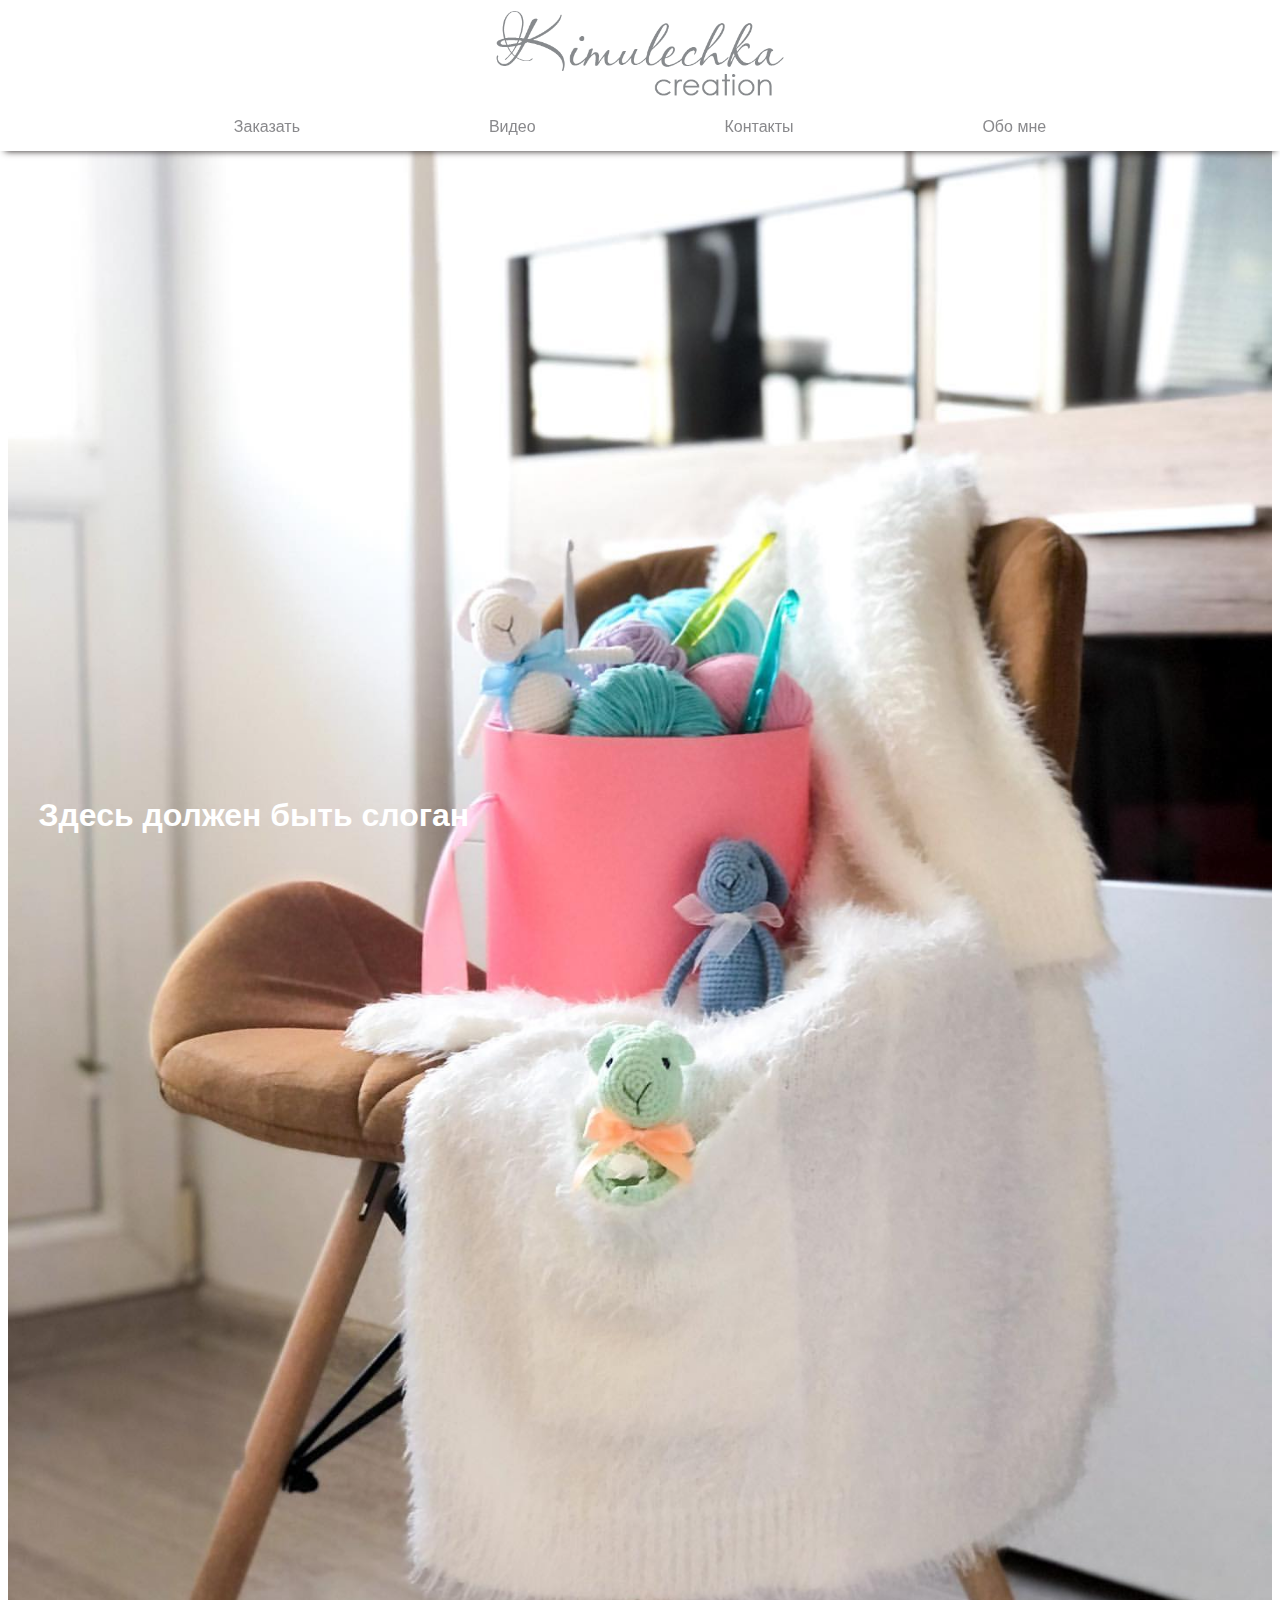
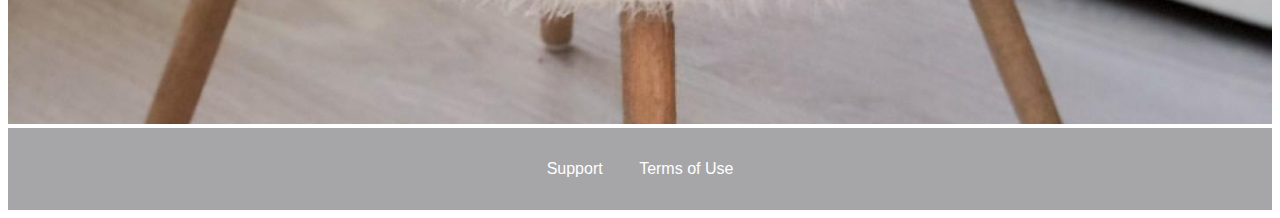
==== index.html @ 3937a179 "modify index.html and style.css in main project folder; add images to folder 'images'" ====
<!doctype html>
<html lang="en">
<head>
	<meta charset="UTF-8">
	<meta http-equiv="X-UA-Compatible" content="ie=edge">
	<meta name="viewport" content="width=device-width, initial-scale=1.0">
	<title>KimulechkaKnits</title>
	<link rel="stylesheet" href="style.css">
</head>
<body>
	<!--logo + nav-->
	<header class="main-header">
		<div>
			<a href="index.html" class="main-logo">
				<img src="images/logo.png" alt="Kimulechka Creation">
			</a>
			<a href="index.html" class="mobile-logo">
				<img src="images/logosmall.png" alt="Kimulechka Creation">
			</a>
		</div>
		<nav class="main-nav">
			<ul class="main-nav__items">
				<li class="main-nav__item main-nav__item--cta">
					<a href="./ordering_page/index.html">Заказать</a>
					<!--<ul class="main-nav__subitem">
						<li><a href="#">Игрушки</a></li>
						<li><a href="#">Погремушки</a></li>
						<li><a href="#">Одежда для детей</a></li>
						<li><a href="#">Аксессуары для детей</a></li>
					</ul>-->
				</li>
				<li class="main-nav__item"><a href="#">Видео</a></li>
				<li class="main-nav__item"><a href="#">Контакты</a></li>
				<li class="main-nav__item"><a href="#">Обо мне</a></li>
			</ul>
		</nav>
		<nav class="mobile-nav">
			<ul class="mobile-nav__items">
				<li class="mobile-nav__item mobile-nav__item--cta">
					<a href="./ordering_page/index.html">Заказать</a>
					<!--<ul class="main-nav__subitem">
						<li><a href="#">Игрушки</a></li>
						<li><a href="#">Погремушки</a></li>
						<li><a href="#">Одежда для детей</a></li>
						<li><a href="#">Аксессуары для детей</a></li>
					</ul>-->
				</li>
				<li class="mobile-nav__item"><a href="#">Видео</a></li>
				<li class="mobile-nav__item"><a href="#">Контакты</a></li>
				<li class="mobile-nav__item"><a href="#">Обо мне</a></li>
			</ul>
		</nav>
	</header>
	<div id="product-overview">
		<a href="#">
			<h1>Здесь должен быть слоган</h1><!--нужно что-то запоминающееся записать - и продать)-->
			<img src="images/main_page.jpg" alt="Фото вязанных изделий" class="product-overview"><!--придумать-->
		</a>
	</div>
	<footer class="main-footer">
		<nav>
			<ul class="main-footer__links">
				<li class="main-footer__link">
					<a href="#">Support</a>
				</li>
				<li class="main-footer__link">
					<a href="#">Terms of Use</a>
				</li>
			</ul>
		</nav>
	</footer>
</body>

</html>
---- style.css ----
* {
	box-sizing: border-box;
}
body {
	color: #757679;
	font-family: "Avenir Next", sans-serif;
	font-style: normal;
	font-weight: 400;
}
.main-header {
	position: fixed;
	z-index: 1;
	top: 0;
	left: 0;
	display: flex;
	flex-flow: column wrap;
	align-items: center;
	justify-content: space-between;
	width: 100%;
	background: white;
	box-shadow: 0 5px 7px -5px #201A19;
}
#product-overview {
	min-height: calc(100vh - 3.5rem - 8rem);
	margin-top: 9rem;
}
.main-header > div {
	display: inline-block;
	vertical-align: middle;
}
.main-logo {
	height: 6.5rem;/*?*/
	display: inline-block;
	vertical-align: middle;
}
.main-logo img {
	height: 100%;
}
.mobile-logo {
	display: none;
}
.main-nav {
	display: inline-block;
	text-align: center;
	width: calc(100% - 74px);
	padding: 0.9rem 1.5rem;
	vertical-align: middle;
}
.mobile-nav {
	display: none;
}
@media (max-width: 48rem), (orientation: portrait) {
	.main-nav {
		display: none;
	}
	.mobile-nav {
		display: inline-block;
		text-align: center;
		vertical-align: middle;
		margin: 0;
	}
	ul {
		padding: 0;
		margin: 0 0 0.5rem 0;/*куда перенести, чтобы убрать отступ*/
	}
	.main-logo {
		display: none;
	}
	.mobile-logo {
		display: inline-block;
		text-align: center;
		height: 7rem;/*?*/

	}
	img {
		width: 70%;
	}
}
.main-nav__items {
	display: flex;
	flex-flow: row wrap;
	justify-content: space-evenly;
	align-items: center;
	margin: 0;
	padding: 0;
	list-style: none;
}
.mobile-nav__items {
	list-style: none;
}
.main-nav__item {
	display: inline-block;
	margin: 0 1rem;
}
.main-nav__item a,
.mobile-nav__item a {
	text-decoration: none;
	color: #89898c;
	padding: 0.2rem 0;
}
.main-nav__item a:hover,
.main-nav__item a:active,
.mobile-nav__item a:hover,
.mobile-nav__item a:active {
	color: #d8d8dc;
	/*border-bottom: 0.2rem solid #d8d8dc;*/
}
.main-footer {
	background: #a6a6a9;
	padding: 2rem;
}
.main-footer__links {
	list-style: none;
	margin: 0;
	padding: 0;
	text-align: center;
}
.main-footer__link {
	display: inline-block;
	margin: 0 1rem;
}
.main-footer__link a {
	color: white;
	text-decoration: none;
}
.main-footer__link a:hover,
.main-footer__link a:active {
	color: #201A19;
}

#product-overview h1 {
	color: white;
	position: absolute;
	bottom: 5%;
	left: 3%;
}
.product-overview {
	width: 100%;
	height: 100%;
}
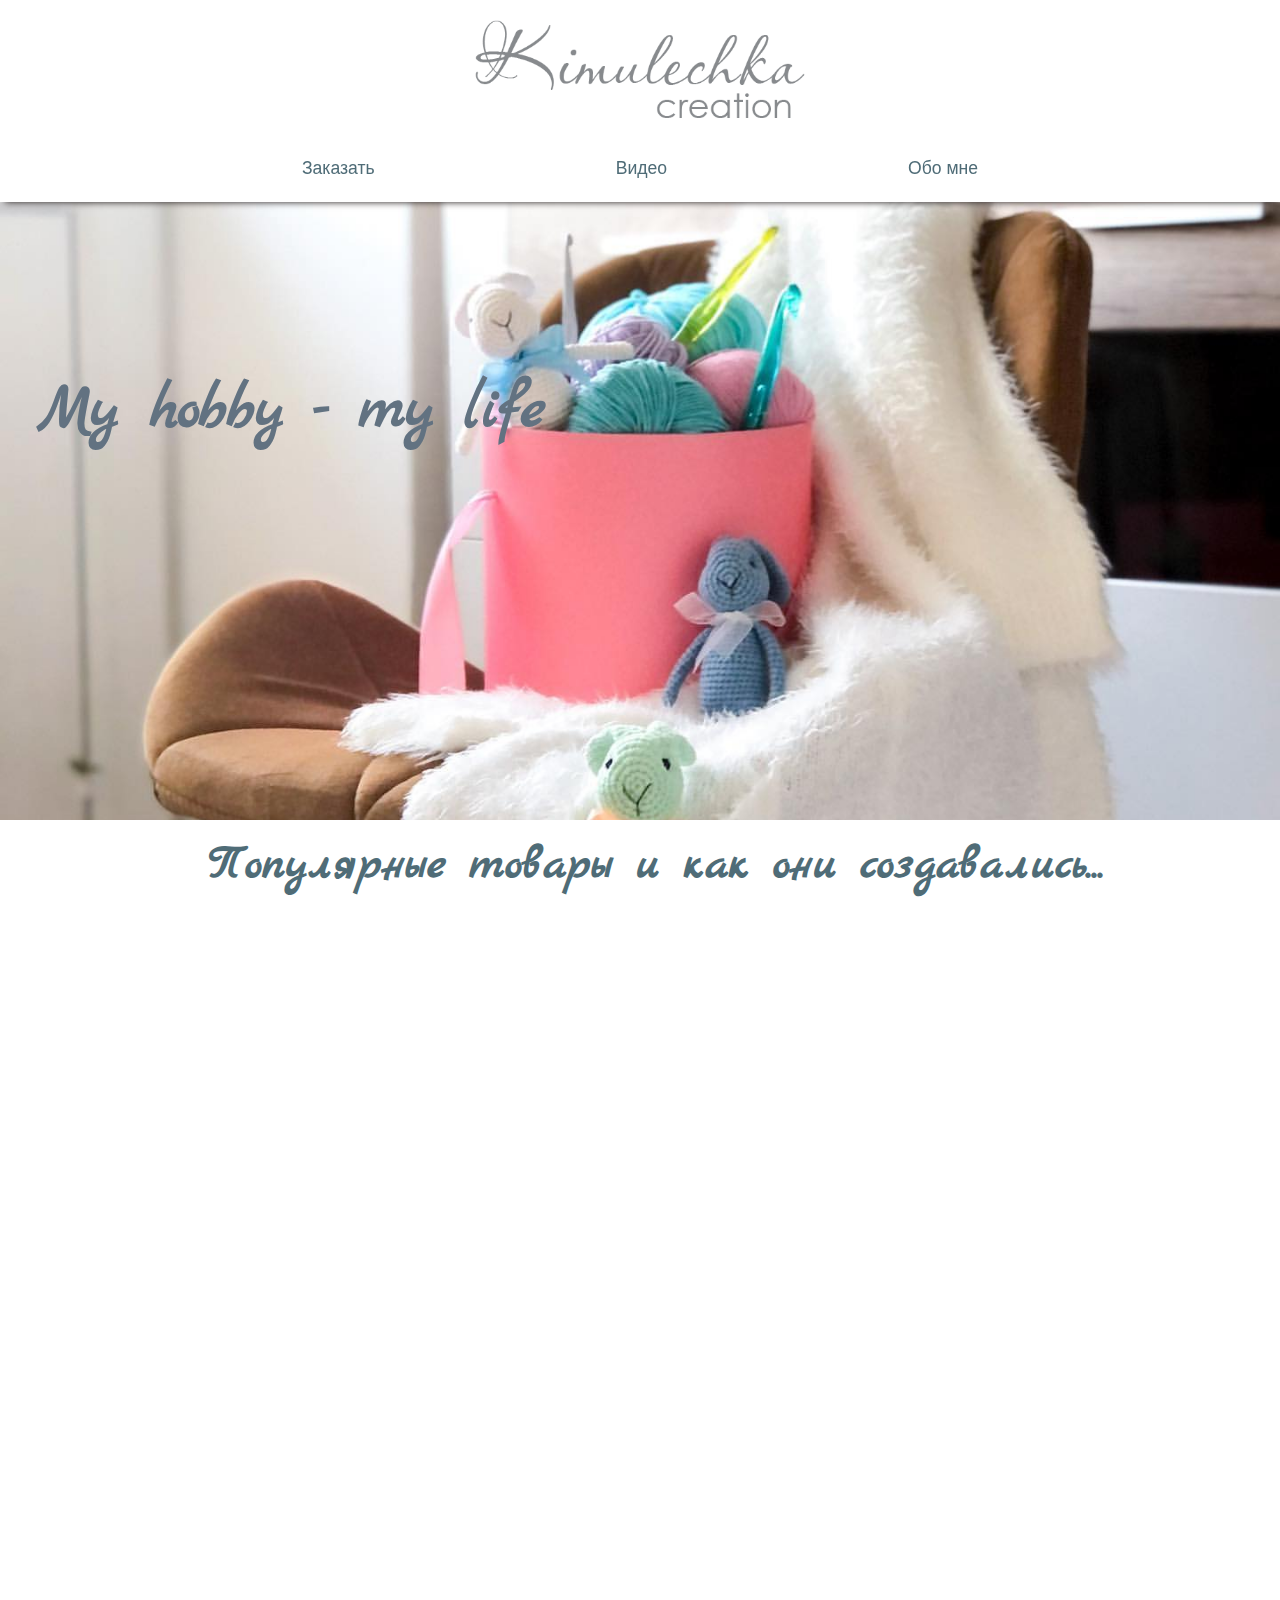
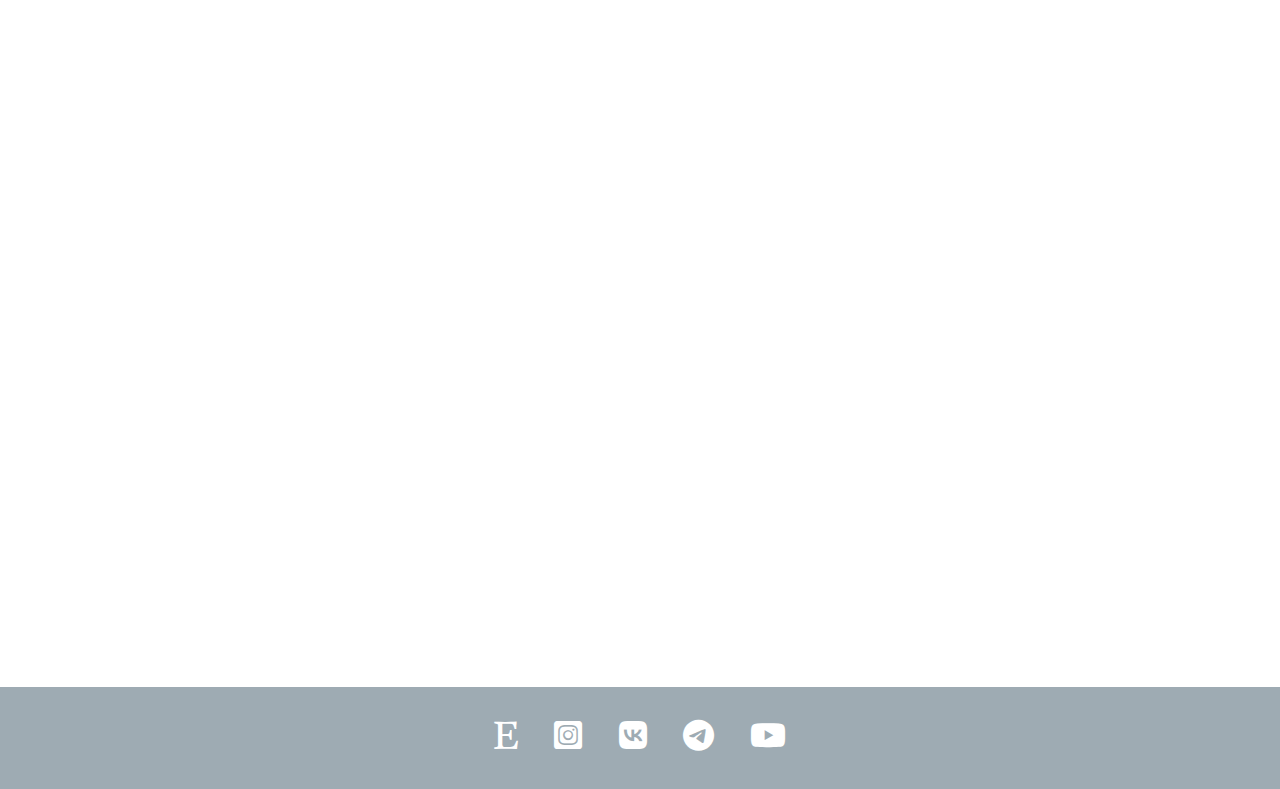
==== commit e60ae22d: "add new page about us and files about.html about.css about.js" ====
--- a/index.html
+++ b/index.html
@@ -5,10 +5,20 @@
 	<meta http-equiv="X-UA-Compatible" content="ie=edge">
 	<meta name="viewport" content="width=device-width, initial-scale=1.0">
 	<title>KimulechkaKnits</title>
-	<link rel="stylesheet" href="style.css">
+	<link rel="stylesheet" href="shared.css">
+	<link rel="stylesheet" href="main.css">
+	<link rel="stylesheet" href="./iconsfont/iconsfont.css">
 </head>
+
 <body>
-	<!--logo + nav-->
+	<div class="backdrop"></div>
+	<div class="modal">
+		<h1 class="modal__title">Вы хотите заказать себе вязанного друга?</h1>
+		<div class="modal__actions">
+			<a href="ordering_page/ordering.html" class="modal__action">Да!</a>
+			<button class="modal__action modal__action--negative" type="button">Нет!</button>
+		</div>
+	</div>
 	<header class="main-header">
 		<div>
 			<a href="index.html" class="main-logo">
@@ -18,57 +28,120 @@
 				<img src="images/logosmall.png" alt="Kimulechka Creation">
 			</a>
 		</div>
+		<div>
+			<button class="toggle-button">
+				<span class="toggle-button__bar"></span>
+				<span class="toggle-button__bar"></span>
+				<span class="toggle-button__bar"></span>
+			</button>
+		</div>
 		<nav class="main-nav">
 			<ul class="main-nav__items">
-				<li class="main-nav__item main-nav__item--cta">
-					<a href="./ordering_page/index.html">Заказать</a>
-					<!--<ul class="main-nav__subitem">
-						<li><a href="#">Игрушки</a></li>
-						<li><a href="#">Погремушки</a></li>
-						<li><a href="#">Одежда для детей</a></li>
-						<li><a href="#">Аксессуары для детей</a></li>
-					</ul>-->
+				<li class="main-nav__item main-nav__item--cta"><a href="#">Заказать</a>
 				</li>
 				<li class="main-nav__item"><a href="#">Видео</a></li>
-				<li class="main-nav__item"><a href="#">Контакты</a></li>
-				<li class="main-nav__item"><a href="#">Обо мне</a></li>
+				<li class="main-nav__item"><a href="about_us/about.html">Обо мне</a></li>
 			</ul>
 		</nav>
 		<nav class="mobile-nav">
 			<ul class="mobile-nav__items">
 				<li class="mobile-nav__item mobile-nav__item--cta">
-					<a href="./ordering_page/index.html">Заказать</a>
-					<!--<ul class="main-nav__subitem">
-						<li><a href="#">Игрушки</a></li>
-						<li><a href="#">Погремушки</a></li>
-						<li><a href="#">Одежда для детей</a></li>
-						<li><a href="#">Аксессуары для детей</a></li>
-					</ul>-->
+					<a href="./ordering_page/ordering.html">Заказать</a>
 				</li>
 				<li class="mobile-nav__item"><a href="#">Видео</a></li>
-				<li class="mobile-nav__item"><a href="#">Контакты</a></li>
-				<li class="mobile-nav__item"><a href="#">Обо мне</a></li>
+				<li class="mobile-nav__item"><a href="about_us/about.html">Обо мне</a></li>
 			</ul>
 		</nav>
 	</header>
-	<div id="product-overview">
-		<a href="#">
-			<h1>Здесь должен быть слоган</h1><!--нужно что-то запоминающееся записать - и продать)-->
-			<img src="images/main_page.jpg" alt="Фото вязанных изделий" class="product-overview"><!--придумать-->
-		</a>
-	</div>
-	<footer class="main-footer">
-		<nav>
-			<ul class="main-footer__links">
-				<li class="main-footer__link">
-					<a href="#">Support</a>
-				</li>
-				<li class="main-footer__link">
-					<a href="#">Terms of Use</a>
-				</li>
-			</ul>
-		</nav>
+	<main>
+		<section id="product-overview">
+			<h1>My hobby - my life</h1>
+		</section>
+		<section id="popular-toys">
+			<h1 class="section-title">Популярные товары и как они создавались...</h1>
+			<div class="popular-toys_overviev_main">
+				<article class="popular-toys_leo box-scroll">
+					<div class="popular-toys_image-container">
+						<a href="#">
+							<img src="./images/toys/5-лео-1.jpg" alt="Ом Ном">
+						</a>
+					</div>
+					<div class="popular-toys_info">
+						<h1 class="popular-toys_leo_title">Лео</h1>
+						<p class="popular-toys_leo_story">Талисман и игровой персонаж образовательной платформы для изучения языков Lingualeo. Вязала по заказу этой компании для их клиентов. Связать 30 львят за неделю - done!</p>
+					</div>
+				</article>
+				<article class="popular-toys_omnom box-scroll">
+					<div class="popular-toys_info">
+						<h1 class="popular-toys_omnom_title">Ам Ням</h1>
+						<p class="popular-toys_omnom_story">Поклонникам игры "Cut the Rope". Связала главным любителям этой игры - своим детям.</p>
+					</div>
+					<div class="popular-toys_image-container">
+						<a href="#">
+							<img src="./images/toys/1-омном-1.jpg" alt="Ам Ням">
+						</a>
+					</div>
+				</article>
+				<article class="popular-toys_android box-scroll">
+					<div class="popular-toys_image-container">
+						<a href="#">
+							<img src="./images/toys/2-андроид-1.jpg" alt="Андроид">
+						</a>
+					</div>
+					<div class="popular-toys_info">
+						<h1 class="popular-toys_android_title">Андроид</h1>
+						<p class="popular-toys_android_story">Не только для малышей, но и для взрослых ценителей андроидов и фанатов роботов. Первый вязанный малыш был подарком для друга android-разработчика.</p>
+					</div>
+				</article>
+			</div>
+			<div class="popular-toys_overviev_mobile">
+				<article class="popular-toys_leo box-scroll">
+					<div class="popular-toys_image-container">
+						<a href="#">
+							<img src="./images/toys/5-лео-1.jpg" alt="Ом Ном">
+						</a>
+					</div>
+					<div class="popular-toys_info">
+						<h1 class="popular-toys_leo_title">Лео</h1>
+						<p class="popular-toys_leo_story">Талисман и игровой персонаж образовательной платформы для изучения языков Lingualeo. Вязала по заказу этой компании для их клиентов. Связать 30 львят за неделю - done!</p>
+					</div>
+				</article>
+				<article class="popular-toys_omnom box-scroll">
+					<div class="popular-toys_image-container">
+						<a href="#">
+							<img src="./images/toys/1-омном-1.jpg" alt="Ам Ням">
+						</a>
+					</div>
+					<div class="popular-toys_info">
+						<h1 class="popular-toys_omnom_title">Ам Ням</h1>
+						<p class="popular-toys_omnom_story">Поклонникам игры "Cut the Rope". Связала главным любителям этой игры - своим детям.</p>
+					</div>
+				</article>
+				<article class="popular-toys_android box-scroll">
+					<div class="popular-toys_image-container">
+						<a href="#">
+							<img src="./images/toys/2-андроид-1.jpg" alt="Андроид">
+						</a>
+					</div>
+					<div class="popular-toys_info">
+						<h1 class="popular-toys_android_title">Андроид</h1>
+						<p class="popular-toys_android_story">Не только для малышей, но и для взрослых ценителей андроидов и фанатов роботов. Первый вязанный малыш был подарком для друга android-разработчика.</p>
+					</div>
+				</article>
+			</div>
+		</section>
+	</main>
+<footer class="main-footer">
+		<div class="main-footer__links">
+			<a href="https://www.etsy.com/shop/KimulechkaCreations" target="_blank" class="icon _icon-etsy"></a>
+			<a href="https://www.instagram.com/kimulechkacreation/" target="_blank" class="icon _icon-instagram"></a>
+			<a href="https://vk.com/kimulechka_by" target="_blank" class="icon _icon-vk"></a>
+			<a href="https://t.me/kimulechka_by" target="_blank" class="icon _icon-telegram"></a>
+			<a href="https://www.youtube.com/user/Kimulechkaby" target="icon _blank" class="_icon-youtube"></a>
+		</div>
 	</footer>
+<script src="shared.js"></script>
+<script src="section.js"></script>
 </body>
 
 </html>--- a/shared.css
+++ b/shared.css
@@ -0,0 +1,242 @@
+@import url('https://fonts.googleapis.com/css2?family=Marck+Script&family=Source+Sans+Pro:ital,wght@0,300;0,400;0,600;1,400;1,600&display=swap');
+
+* {
+		box-sizing: border-box;
+}
+
+body {
+		margin: 0;
+		color: var(--mostly-desaturated-dark-blue);
+		font-size: 1rem;
+		font-family: "Avenir Next", sans-serif;
+		font-style: normal;
+		font-weight: 400;
+}
+
+main {
+		margin-top: 3rem;
+}
+
+.backdrop {
+		position: fixed;
+		display: none;
+		top: 0;
+		left: 0;
+		z-index: 100;
+		width: 100vw;
+		height: 100vh;
+		background: rgba(0, 0, 0, .5);
+}
+
+.main-header {
+		position: fixed;
+		z-index: 60;
+		top: 0;
+		left: 0;
+		display: flex;
+		flex-flow: column nowrap;
+		align-items: center;
+		justify-content: space-between;
+		width: 100%;
+		padding: 0.5rem 2rem;
+		background: white;
+		box-shadow: 0 5px 7px -5px #201A19;
+}
+
+.toggle-button {
+		display: none;
+}
+
+@media (max-width: 48rem) {
+		.toggle-button {
+				display: block;
+				width: 3rem;
+				background: transparent;
+				border: none;
+				cursor: pointer;
+				padding-top: 0;
+				padding-bottom: 0;
+				vertical-align: middle;
+		}
+}
+
+@media (min-width: 48.6rem) and (max-width: 77.5rem) {
+		.toggle-button {
+				display: block;
+				width: 3rem;
+				background: transparent;
+				border: none;
+				cursor: pointer;
+				padding-top: 0;
+				padding-bottom: 0;
+				vertical-align: middle;
+		}
+}
+
+.main-logo {
+		display: inline-block;
+		height: 7.5rem;
+		margin: 0 0 1rem 0;
+}
+
+.main-logo img {
+		height: 100%;
+		vertical-align: middle;
+		width: 350px;
+}
+
+@media (max-width: 48rem), (orientation: portrait) {
+		.main-logo {
+				display: none;
+		}
+}
+
+.mobile-logo {
+		display: none;
+}
+
+@media (max-width: 48rem), (orientation: portrait) {
+		.mobile-logo {
+				display: inline-block;
+		}
+}
+
+.main-nav {
+		display: inline-block;
+		text-align: center;
+		width: calc(100% - 74px);
+		padding: 0.9rem 1.5rem;
+		vertical-align: middle;
+}
+
+.main-nav__items {
+		display: flex;
+		flex-flow: row wrap;
+		justify-content: space-evenly;
+		align-items: center;
+		margin: 0;
+		padding: 0;
+		list-style: none;
+}
+
+.main-nav__item {
+		display: inline-block;
+		margin: 0 1rem;
+}
+
+@media (max-width: 48rem), (orientation: portrait) {
+		.main-nav {
+		display: none;
+		}
+}
+
+.mobile-nav {
+		display: none;
+}
+
+.mobile-nav__items {
+		list-style: none;
+}
+
+.main-nav__item a,
+.mobile-nav__item a {
+		padding: 0.5rem 1rem;
+		color: var(--mostly-desaturated-dark-blue);
+		font-size: 1.1rem;
+		text-decoration: none;
+}
+
+.main-nav__item a:hover,
+.main-nav__item a:active,
+.mobile-nav__item a:hover,
+.mobile-nav__item a:active {
+		color: var(--grayish-light-blue);
+}
+
+@media (max-width: 48rem), (orientation: portrait) {
+		.mobile-nav {
+				display: none;
+				position: fixed;
+				z-index: 101;
+				top: 0;
+				left: 0;
+				background: white;
+				width: 80%;
+				height: 100vh;
+		}
+
+		.mobile-nav__items {
+				width: 90%;
+				height: 100%;
+				list-style: none;
+				margin: 0 auto;
+				padding: 0;
+				display: flex;
+				flex-direction: column;
+				justify-content: center;
+				align-items: center;
+		}
+
+		.mobile-nav__item {
+				margin: 1rem 0;
+		}
+
+		.mobile-nav__item a {
+				font-size: 1.3rem;
+		}
+
+		.mobile-nav__item--cta a {
+				color: white;
+				background: var(--strong-cyan);
+				padding: 0.5rem 1rem;
+				border-radius: 8px;
+		}
+
+		.mobile-nav__item--cta a:hover,
+		.mobile-nav__item--cta a:active {
+				color: white;
+				border-bottom: 0.2rem solid var(--grayish-light-blue);
+		}
+
+		.toggle-button:focus {
+				outline: none;
+		}
+
+		.toggle-button__bar {
+				width: 100%;
+				height: 0.2rem;
+				background: var(--grayish-light-blue);
+				display: block;
+				margin: 0.6rem 0;
+		}
+}
+
+.open {
+		display: block !important;
+}
+
+.main-footer {
+		background: var(--grayish-light-blue);
+		padding: 2rem;
+}
+
+.main-footer__links {
+		margin: 0;
+		padding: 0;
+		text-align: center;
+}
+
+.main-footer__links a {
+		margin: 0;
+		padding: 0 1rem;
+		color: white;
+		text-decoration: none;
+		font-size: 2rem;
+}
+
+.main-footer__links a:hover,
+.main-footer__links a:active {
+		color: var(--strong-cyan);
+}
+
+
--- a/main.css
+++ b/main.css
@@ -0,0 +1,200 @@
+@import url('https://fonts.googleapis.com/css2?family=Marck+Script&family=Source+Sans+Pro:ital,wght@0,300;0,400;0,600;1,400;1,600&display=swap');
+@import "./ordering_page/button/button.css";
+
+:root {
+		--dark-lime-green: #007b00;
+		--bright-cyan: #24e0b8;
+		--vivid-red: #ff3031;
+		--very-light-red: #ff8b76;
+		--light-orange: #ffcc51;
+		--very-soft-cyan: #94D9DA;
+		--light-grayish-cyan: #cae0df;
+		--strong-cyan: #04b3d5;
+		--mostly-desaturated-dark-blue: #4f6c77;
+		--dark-grayish-blue: #627281;
+		--grayish-blue: #A7C4D4;
+		--grayish-light-blue: #9EABB3;
+}
+
+#product-overview {
+		position: relative;
+		background: border-box, var(--very-soft-cyan) url("images/main_page.jpg") border-box left 10% bottom 70%/cover no-repeat border-box;
+		width: 100%;
+		height: 40vh;
+		min-height: calc(100vh - 3rem - 8rem);
+		margin-top: 6rem;
+}
+
+#product-overview h1 {
+		position: absolute;
+		bottom: 45%;
+		left: 3%;
+		color: var(--dark-grayish-blue);
+		font-family: 'Marck Script', cursive;
+		font-size: 4rem;
+}
+
+@media (max-width: 48rem) {
+		#product-overview {
+				height: 40vh;
+				background-position: 10% 70%;
+		}
+		#product-overview h1 {;
+				font-size: 2.5rem;
+				position: absolute;
+				bottom: 2rem;
+				left: 12rem;
+		}
+}
+
+.modal {
+		position: fixed;
+		display: none;
+		z-index: 200;
+		top: 20%;
+		left: 30%;
+		width: 40%;
+		background: white;
+		padding: 1rem;
+		border: 1px solid gray;
+		box-shadow: 1px 1px 1px rgba(0, 0, 0, .5);
+}
+
+.modal__title {
+		text-align: center;
+		margin: 0 0 1rem 0;
+}
+
+.modal__actions {
+		text-align: center;
+}
+
+.modal__action {
+		border: 1px solid var(--bright-cyan);
+		background: var(--bright-cyan);
+		text-decoration: none;
+		color: white;
+		font: inherit;
+		padding: .5rem 1rem;
+		cursor: pointer;
+}
+
+.modal__action:hover,
+.modal__action:active {
+		background: var(--dark-lime-green);
+		border-color: var(--dark-lime-green);
+}
+
+.modal__action--negative {
+		background: var(--very-light-red);
+		border-color: var(--very-light-red);
+}
+
+.modal__action--negative:hover,
+.modal__action--negative:active {
+		background: var(--vivid-red);
+		border-color: var(--vivid-red);
+}
+
+#popular-toys {
+		margin: 1rem;
+		width: 100%;
+}
+
+#popular-toys h1 {
+		margin: 0;
+		font-family: 'Marck Script', cursive;
+		font-size: 3rem;
+		text-align: center;
+}
+
+.popular-toys_overviev_mobile {
+		display: none;
+}
+
+.box-scroll {
+		display: flex;
+		justify-content: center;
+		align-content: center;
+		align-items: center;
+		width: 95%;
+		height: 400px;
+		margin: 3rem 0;
+		padding: 1.5rem;
+		border-radius: 0;
+		box-shadow: rgba(158, 171, 179, 0.73) 0 0 11px 1px;
+		transform: translateX(400%);
+		transition: transform 0.4s ease;
+}
+
+.box-scroll:nth-of-type(even) {
+		transform: translateX(-400%);
+}
+
+.box-scroll.show {
+		transform: translateX(0);
+}
+
+.popular-toys_image-container img {
+		width: 350px;
+		height: 350px;
+		object-fit: cover;
+		box-shadow: rgba(158, 171, 179, 0.73) 0 0 11px 1px;
+}
+
+.popular-toys_info {
+		display: flex;
+		flex-flow: column wrap;
+		justify-content: center;
+		padding: 0 3rem;
+}
+
+@media (max-width: 48rem) {
+		article h1,
+		article p {
+				font-size: 1rem;
+		}
+
+		.box-scroll {
+				margin: 1rem;
+		}
+
+		.popular-toys_overviev_main {
+				display: none;
+		}
+
+		.popular-toys_overviev_mobile {
+				margin: .5rem;
+		}
+
+		.popular-toys_overviev_mobile {
+				display: flex;
+				flex-flow: column nowrap;
+				align-content: center;
+		}
+
+		#popular-toys h1 {
+				text-align: center;
+				font-size: 2rem;
+		}
+
+		.popular-toys_image-container {
+				width: 100%;
+		}
+
+		.popular-toys_image-container img {
+				vertical-align: top;
+				box-shadow: rgba(158, 171, 179, 0.73) 0 0 11px 1px;
+		}
+
+		.popular-toys_info {
+				font-size: 1.5rem;
+				width: 100%;
+				padding: 1rem;
+				text-align: justify;
+				vertical-align: middle;
+		}
+}
+
+
+
--- a/iconsfont/iconsfont.css
+++ b/iconsfont/iconsfont.css
@@ -0,0 +1,52 @@
+@font-face {
+  font-family: 'icons';
+  src:  url('../iconsfont/fonts/icons.eot?vucknj');
+  src:  url('../iconsfont/fonts/icons.eot?vucknj#iefix') format('embedded-opentype'),
+    url('../iconsfont/fonts/icons.ttf?vucknj') format('truetype'),
+    url('../iconsfont/fonts/icons.woff?vucknj') format('woff'),
+    url('../iconsfont/fonts/icons.svg?vucknj#icons') format('svg');
+  font-weight: normal;
+  font-style: normal;
+  font-display: block;
+}
+
+[class^="_icon-"]::before,
+[class*=" _icon-"]::before {
+  /* use !important to prevent issues with browser extensions that change fonts */
+  font-family: 'icons' !important;
+  speak: never;
+  font-style: normal;
+  font-weight: normal;
+  font-variant: normal;
+  text-transform: none;
+  line-height: 1;
+
+  /* Better Font Rendering =========== */
+  -webkit-font-smoothing: antialiased;
+  -moz-osx-font-smoothing: grayscale;
+}
+
+._icon-etsy:before {
+  content: "\e900";
+}
+._icon-instagram:before {
+  content: "\e901";
+}
+._icon-telegram:before {
+  content: "\e902";
+}
+._icon-tiktok:before {
+  content: "\e903";
+}
+._icon-viber:before {
+  content: "\e904";
+}
+._icon-vk:before {
+  content: "\e905";
+}
+._icon-youtube:before {
+  content: "\e906";
+}
+._icon-phone:before {
+  content: "\e907";
+}
